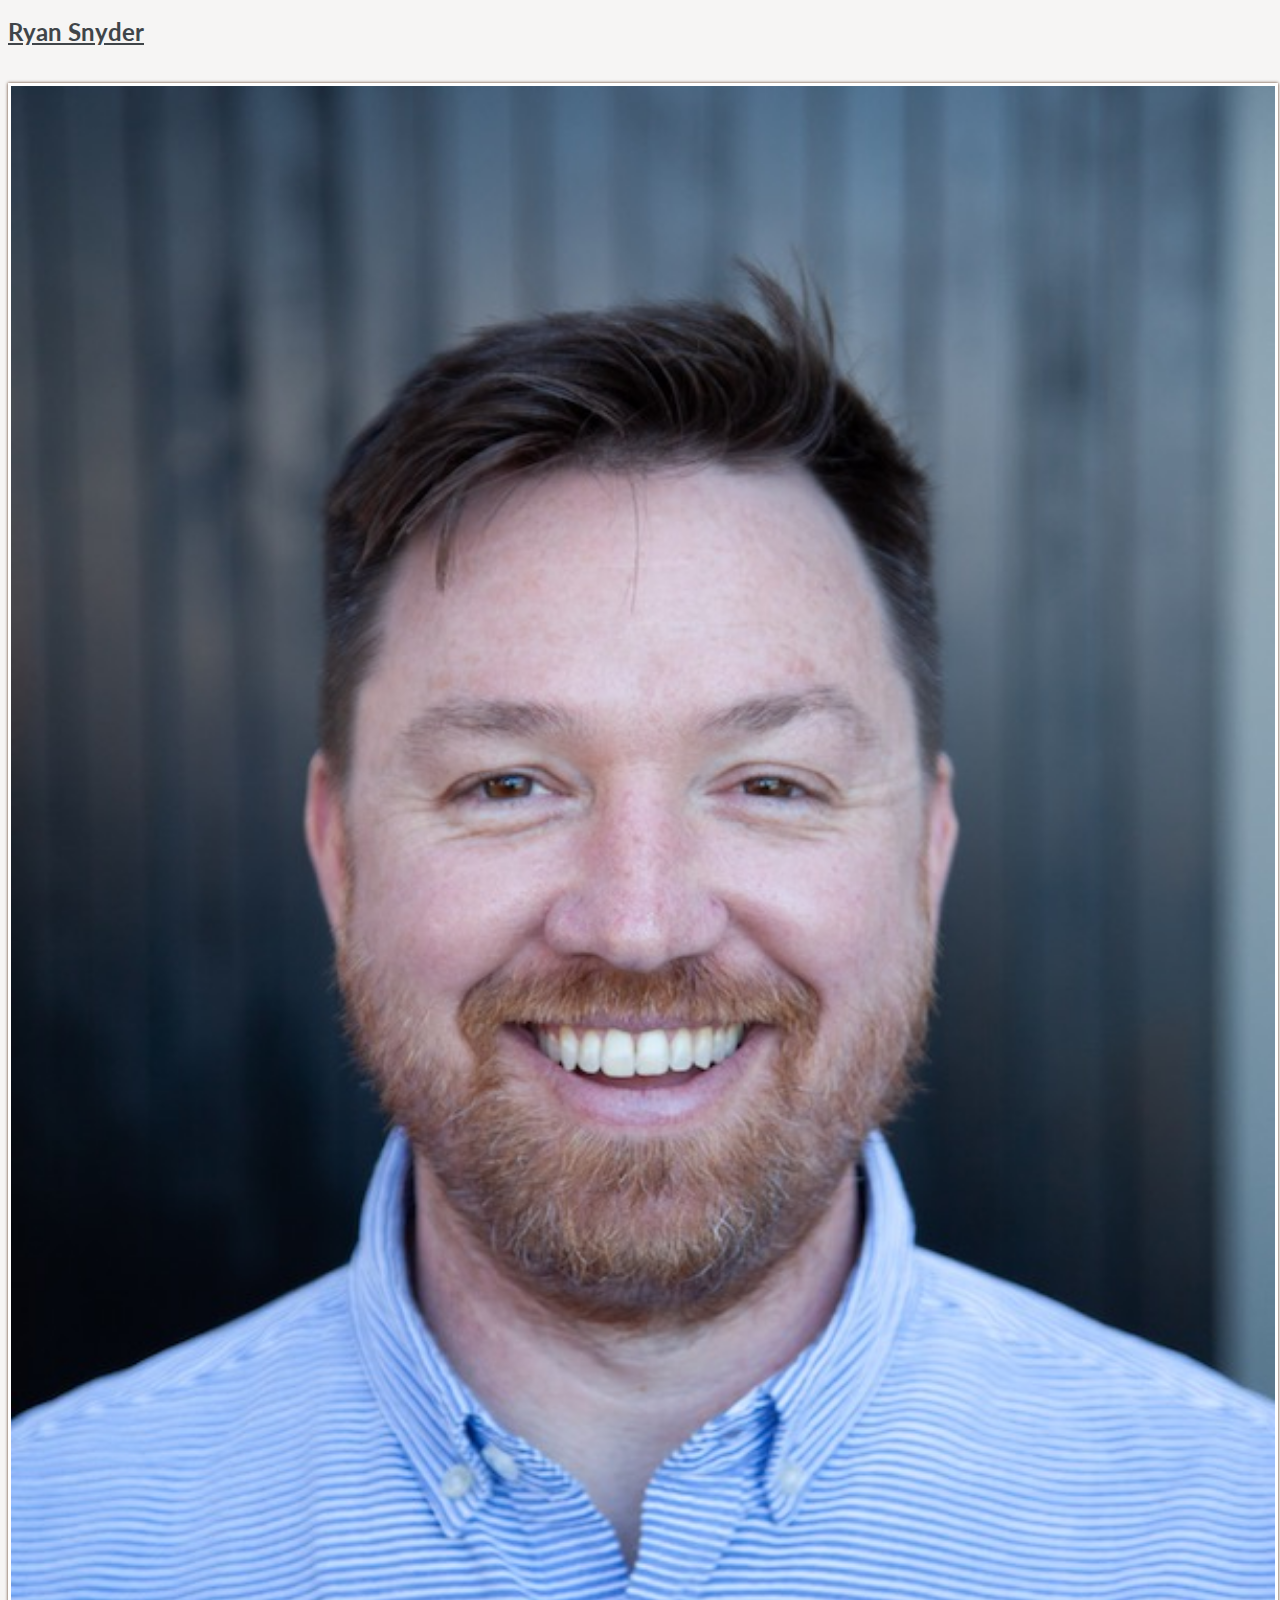
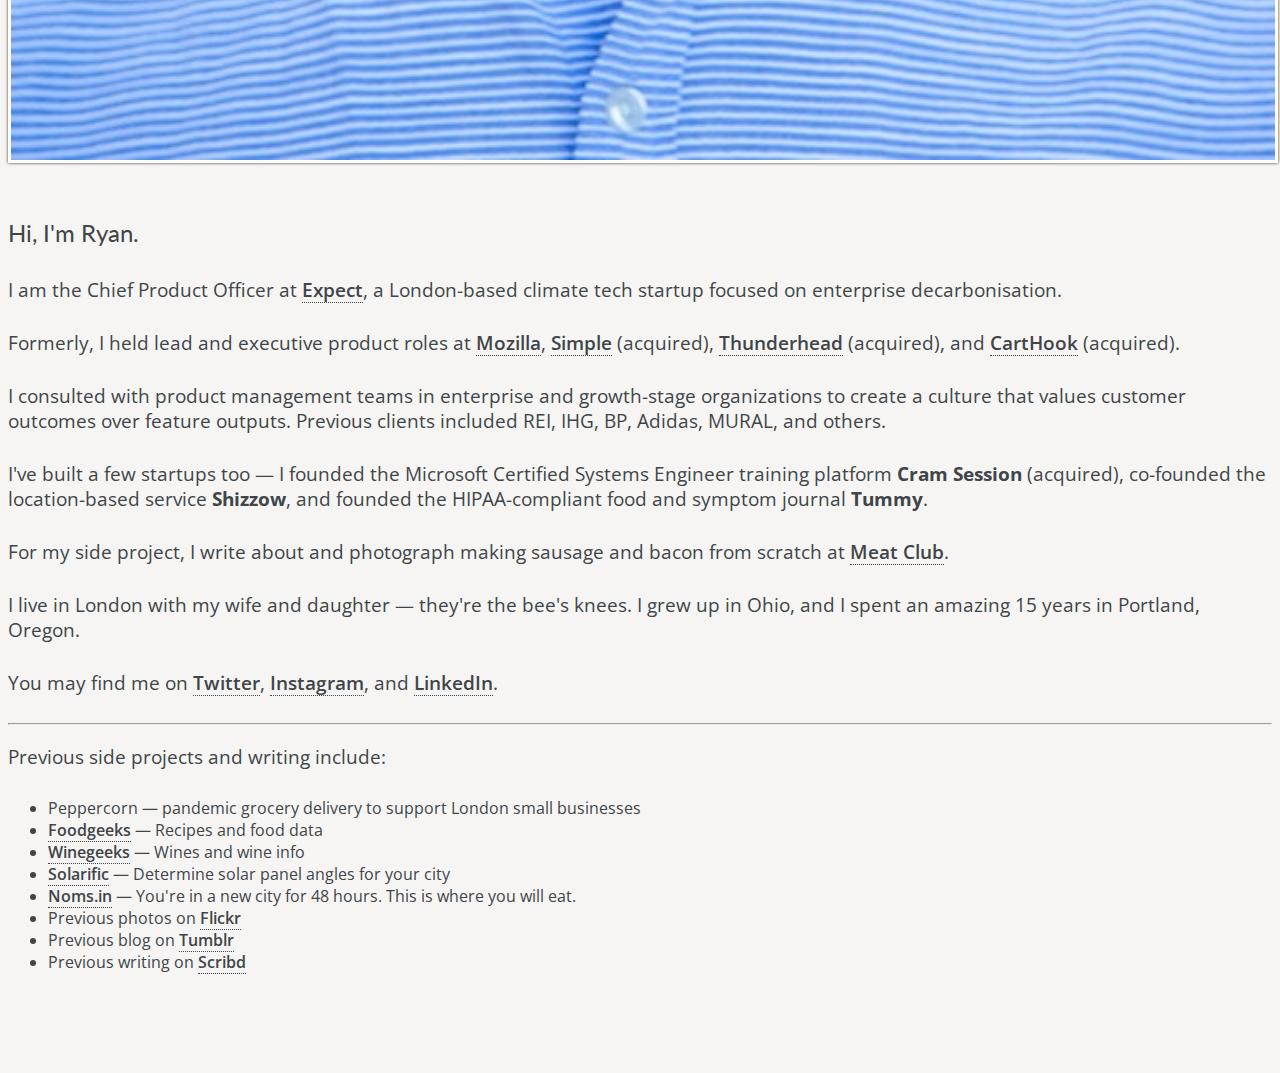
==== index.html @ 2b7ab5d8 "Update index.html" ====
<!DOCTYPE html>
<html lang="en" itemscope itemtype="http://schema.org/Person">
  <head>
    <meta charset="utf-8">
    <meta http-equiv="Content-Type" content="text/html; charset=utf-8"/>
    <meta name="viewport" content="width=device-width, initial-scale=1.0">
    <meta name="author" content="Ryan Snyder">
    <link rel="me" type="text/html" href="http://www.google.com/profiles/ryansnyder.me"/> 
    <link rel="canonical" href="http://ryansnyder.me" />

    <!-- Schema.org markup (Google) -->
    <meta itemprop="name" content="About Ryan Snyder" />
    <meta itemprop="description" content="Ryan Snyder is a tech executive who lives in London, is a food enthuiast, and is focused on building climate technologies at Expect." /> 
  
    <link href="https://stackpath.bootstrapcdn.com/bootstrap/4.1.0/css/bootstrap.min.css" rel="stylesheet" integrity="sha384-9gVQ4dYFwwWSjIDZnLEWnxCjeSWFphJiwGPXr1jddIhOegiu1FwO5qRGvFXOdJZ4" crossorigin="anonymous" />
    <link href="./css/blog.css" rel="stylesheet" />    
    
    <title>Ryan Snyder</title>
    <meta name="description" content="Ryan Snyder is a tech executive, product management consultant, and food enthusiast who lives in London, UK.">
  </head>
  <body>
    <div class="container">
      <div class="row header">
        <div class="col-7 left"><a href="../"><h2 itemprop="name">Ryan Snyder</h2></a></div>
        <div class="col-5 right links" style="text-align: right;">
        </div>        
      </div>
      <div class="row">
        <div class="col-sm-5 first-image">
          <img src="./images/ryan-headshot.jpg" class="with-border" />
        </div>
        <div class="col-sm-7">
          <h2>Hi, I'm Ryan.</h2>
          <p>I am the Chief Product Officer at <a target="new" href="https://www.xct.ai">Expect</a>, a London-based climate tech startup focused on enterprise decarbonisation.</p>
          <p>Formerly, I held lead and executive product roles at <a target="new" href="https://www.mozilla.org">Mozilla</a>, <a target="new" href="https://www.simple.com">Simple</a> (acquired), <a target="new" href="https://www.thunderhead.com">Thunderhead</a> (acquired), and <a target="new" href="https://www.carthook.com">CartHook</a> (acquired).</p>
          <p>I consulted with product management teams in enterprise and growth-stage organizations to create a culture that values customer outcomes over feature outputs. Previous clients included REI, IHG, BP, Adidas, MURAL, and others.</p>
          <p>I've built a few startups too &mdash; I founded the Microsoft Certified Systems Engineer training platform <strong>Cram Session</strong> (acquired), co-founded the location-based service <strong>Shizzow</strong>, and founded the HIPAA-compliant food and symptom journal <strong>Tummy</strong>.</p>
          <p>For my side project, I write about and photograph making sausage and bacon from scratch at <a target="new" href="http://meatclub.in">Meat Club</a>.</p>
          <p>I live in London with my wife and daughter &mdash; they're the bee's knees. I grew up in Ohio, and I spent an amazing 15 years in Portland, Oregon.</p>          
          <p>You may find me on <a target="new" href="http://www.twitter.com/ryansnyder" rel="me" title="Ryan Snyder on Twitter">Twitter</a>, <a target="new" href="http://instagram.com/ryansnyder" rel="me" title="Ryan Snyder on Instagram">Instagram</a>, and <a target="new" href="http://www.linkedin.com/in/ryansnyder" rel="me" title="Ryan Snyder on LinkedIn">LinkedIn</a>.</p>
          <hr>
          <p>Previous side projects and writing include:<br />
          <ul>
            <li>Peppercorn &mdash; pandemic grocery delivery to support London small businesses</li>            
            <li><a target="new" href="https://www.foodgeeks.com">Foodgeeks</a> &mdash; Recipes and food data</li>
            <li><a target="new" href="http://winegeeks.com">Winegeeks</a> &mdash; Wines and wine info</li>
            <li><a target="new" href="http://solarific.co"  title="Solar panel angles for your city and state.">Solarific</a> &mdash; Determine solar panel angles for your city</li>            
            <li><a target="new" href="http://noms.in">Noms.in</a> &mdash; You're in a new city for 48 hours. This is where you will eat.</li>   
            <li>Previous photos on <a target="new" href="http://www.flickr.com/photos/ryansnyder" rel="me" title="Ryan Snyder on Flickr">Flickr</a></li>                         
            <li>Previous blog on <a target="new" href="http://ryansnyder.tumblr.com" rel="me" title="Ryan Snyder's previous blog on Tumblr">Tumblr</a></li>
            <li>Previous writing on <a target="new" href="http://www.scribd.com/ryanpsnyder" rel="me" title="Ryan Snyder's previous writing on Scribd">Scribd</a></li>                                  
        </div>
      </div>      
    </div>



    </div>      

    <script src="https://stackpath.bootstrapcdn.com/bootstrap/4.1.0/js/bootstrap.min.js" integrity="sha384-uefMccjFJAIv6A+rW+L4AHf99KvxDjWSu1z9VI8SKNVmz4sk7buKt/6v9KI65qnm" crossorigin="anonymous"></script>
    <script src="./js/js.js"></script>

  </body>
</html>
---- css/blog.css ----
@import url('https://fonts.googleapis.com/css?family=Lato|Open+Sans');
body {
  background-color: #f6f5f4;
  text-rendering: optimizeLegibility;
}
body, h3, h4, h5, h6, h7,
p, label, 
button, .ui-menu-item {
  font-family: 'Open Sans', "HelveticaNeueLight", "HelveticaNeue-Light", "Helvetica Neue Light", "HelveticaNeue", "Helvetica Neue", "Helvetica", sans-serif;
  font-weight: 400;
  color: #404549;
}
h1, h2 {
  font-family: 'Lato', 'Open Sans', sans-serif;
}
h1, div.header h2 {	
  font-weight: 700;
  margin: .5em 0;
  padding: 5px 0;
}
@media(max-width:766px){
  h1 {
    font-size: 2em;
  }
}
h2 {
  font-weight: 400;
  margin-bottom: 30px;
}
h3 {
  font-size: 1.5em;
  line-height: 1.5em;
  margin-top: 20px;
}
.center {
  text-align: center !important;
}
.left {
  text-align: left !important;
}
.right {
  text-align: right !important;
}
.italic {
  font-style: italic;
}
.bold {
  font-style: bold;
}
p {
  font-size: 14pt;
  margin-bottom: 1.5em;
}
p.tagline {
  font-style: italic;
  margin: 50px 0;
}
p.post-date, p.img-text {
  font-size: .8em;
  font-style: italic;
}
p.post-date {
  margin: 20px 0;  
}
p.img-text { 
  margin-top: 5px;	
}
a,
a:active,
a:hover,
a:visited {
  color: #404549;	
  font-weight: 600;
}
.dotted,
.dotted:active,
.dotted:visited,
a.dotted,
a.dotted:active,
a.dotted:visited,
h1 a,
h1 a:active,
h1 a:visited,
li a,
li a:active,
li a:visited,
p a,
p a:active,
p a:visited {
  border-bottom: 1px dotted #404549; 
  color: #404549;	
  cursor: pointer;
  margin-bottom: 0px !important;
  padding-bottom: -3px !important;
  text-decoration: none;
}
a:hover,
h1 a:hover,
li a:hover,
p a:hover {
  background-color: #FBCE3F;
  border-bottom: none !important;  
}
div.container {
  margin-bottom: 100px;
}
div.header {
  margin-bottom: 30px;
}
div.header > div.links {
  margin-top: 2em;
} 
div.header > div.links > span {
  margin-left: 1em;
} 
@media(max-width:766px){
  div.header > div.links > span {
	font-size: .75em;
  }
  .first-image img {
	margin-bottom: 30px;
    width: 100%;	 
  }
}
@media(min-width:766px){
  .first-image img {
	margin-bottom: 30px;
    width: 550px;	 
  }
}
div.blog-header {
  margin: 30px 0;
  text-align: center;
}
div.blog-header p {
  font-style: italic;
  margin-top: 10px;
}
div.avatar {
  border-radius: 50%;
  margin-top: 20px;
  overflow: hidden;
  position: relative;
  text-align: center;
}
div.avatar, div.avatar img {
  width: 75px;
  height: 75px;
}
div.img {
  margin: 30px 0;
}
img {
  margin-bottom: 10px;
}
img.with-border {
  box-shadow: 0 0 3px #54301a;
  border: 3px solid white;
  overflow: hidden;
  width: 100%;
}
img.logo {
  margin: 15px;
  width: 35%;
}
.number-circle {
  border-radius: 50%;
  width: 36px;
  height: 36px;
  padding: 4px;
  background-color: #666;
  border: none;
  color: #fff;
  text-align: center;
  font-size: 19px;
  font-weight: bold;
}
div.hide-mobile {
  display: none;
  margin-top: 40px;
}
@media(min-width:766px){
  div.hide-mobile {
    display: block;	
  }
}
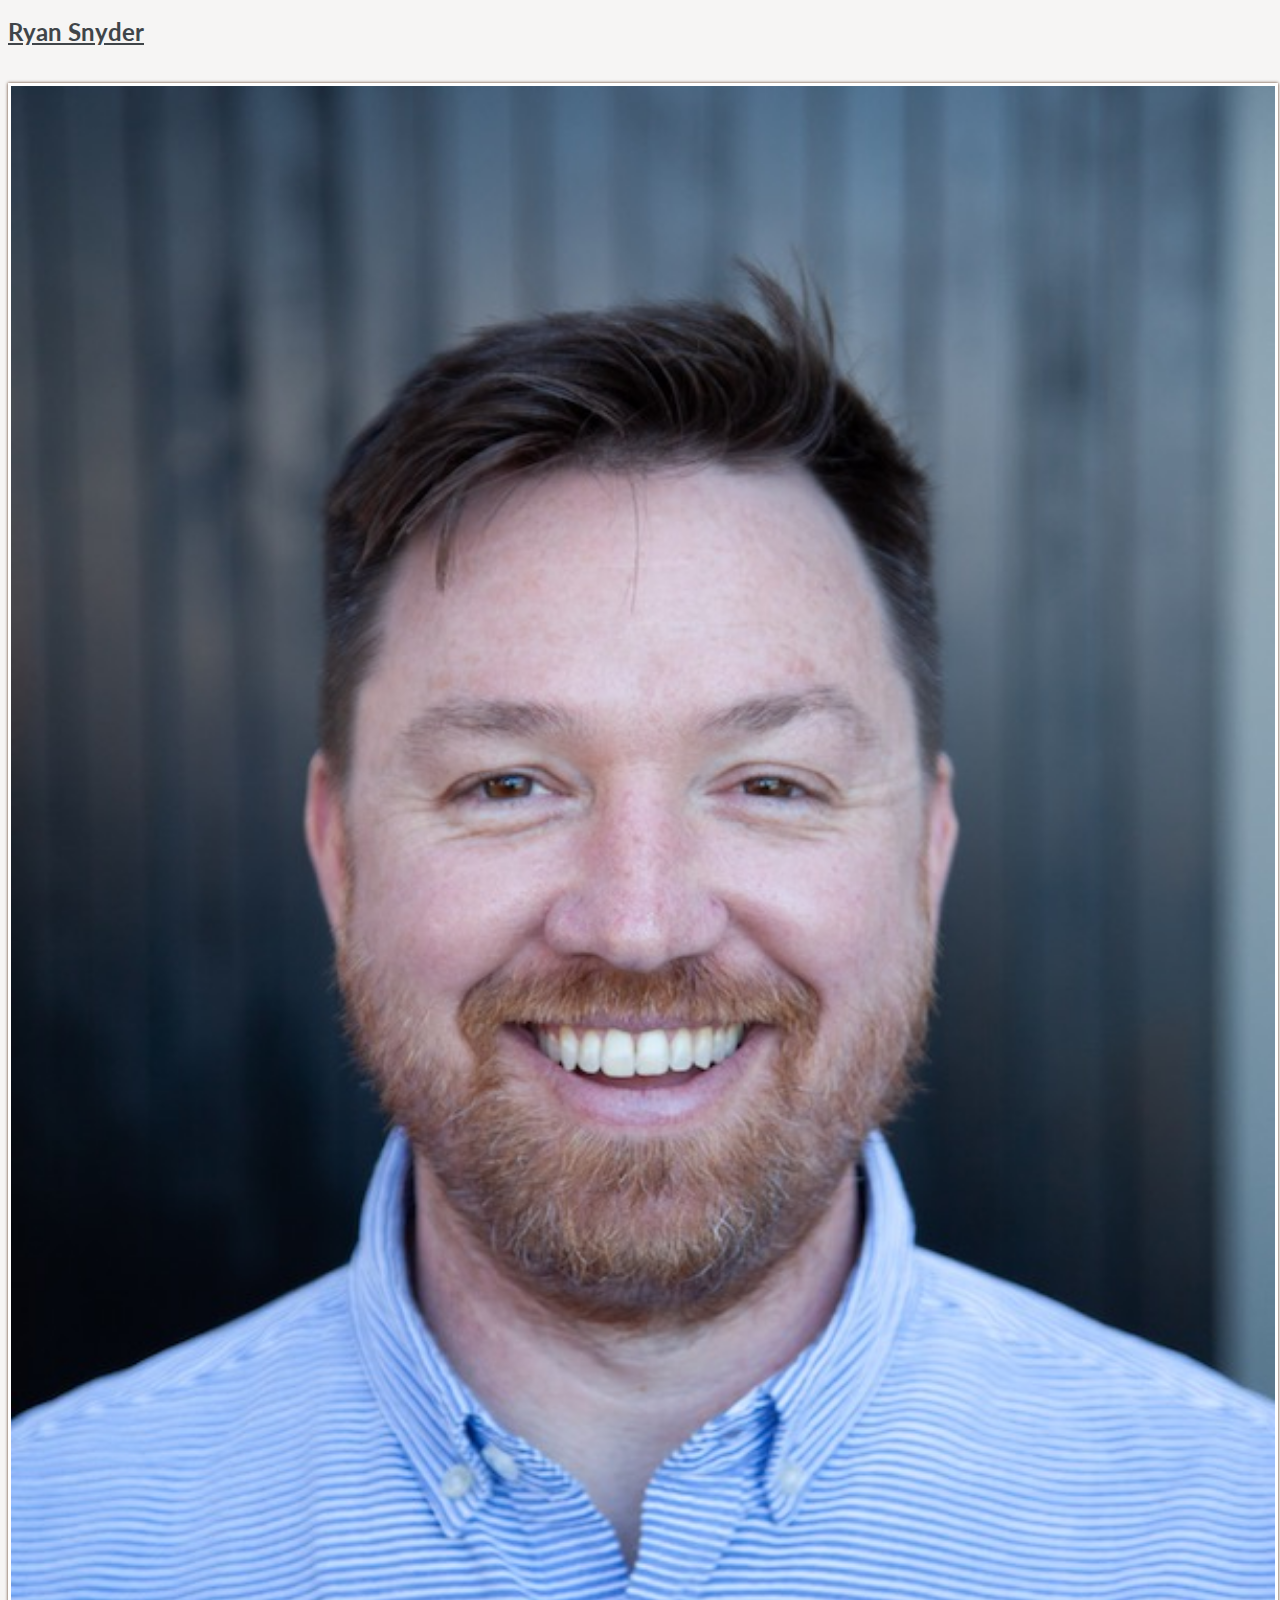
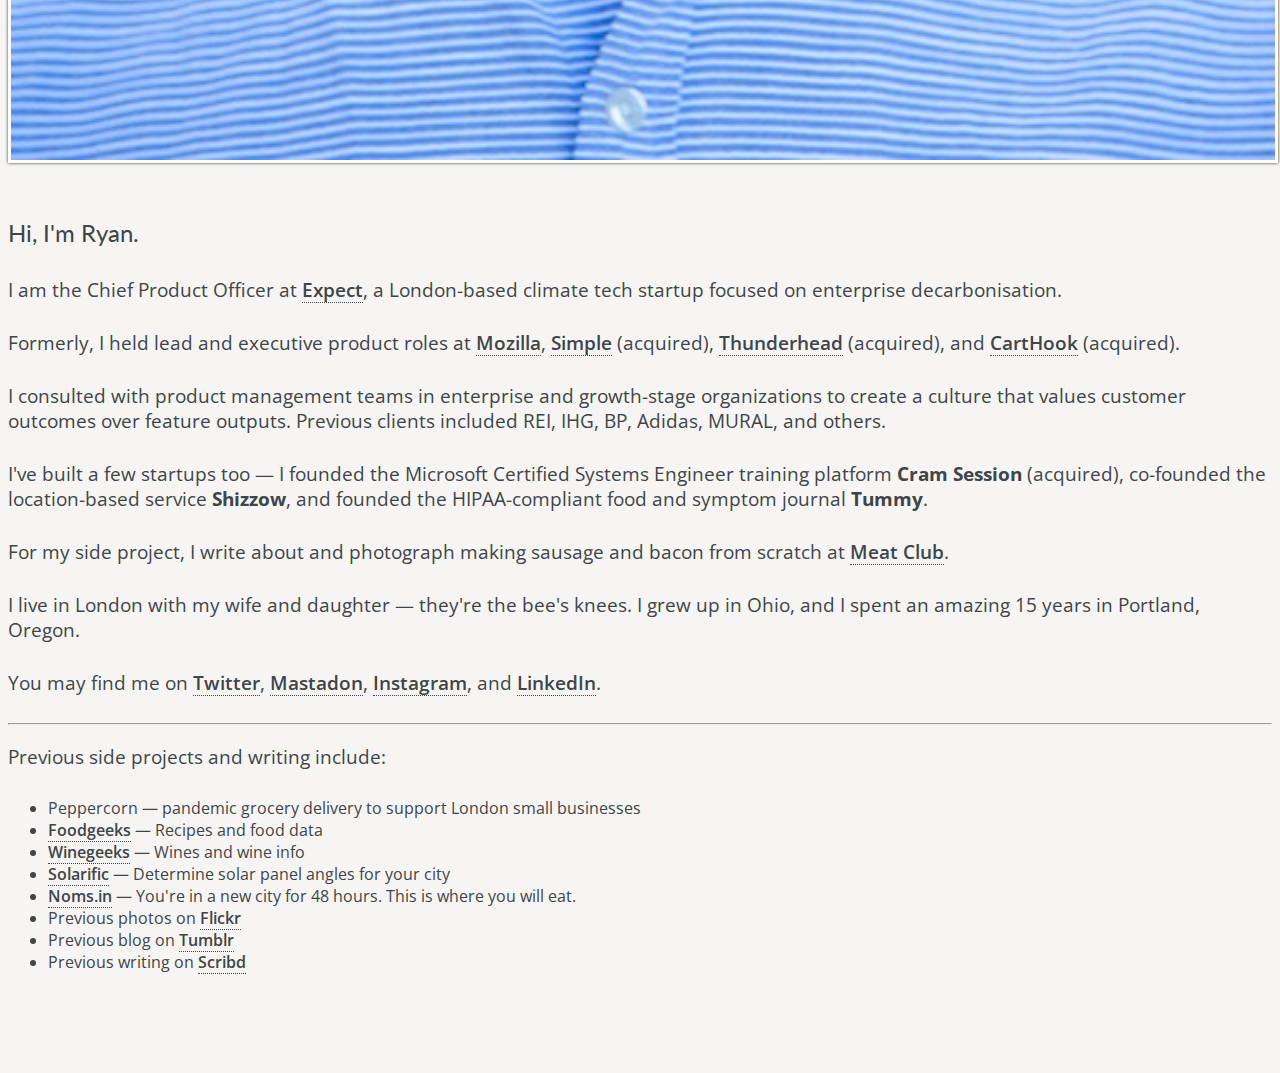
==== commit 43ceaa5a: "Update index.html" ====
--- a/index.html
+++ b/index.html
@@ -5,8 +5,8 @@
     <meta http-equiv="Content-Type" content="text/html; charset=utf-8"/>
     <meta name="viewport" content="width=device-width, initial-scale=1.0">
     <meta name="author" content="Ryan Snyder">
-    <link rel="me" type="text/html" href="http://www.google.com/profiles/ryansnyder.me"/> 
     <link rel="canonical" href="http://ryansnyder.me" />
+    <link rel="me" href="https://mastodon.social/@ryansnyder" />
 
     <!-- Schema.org markup (Google) -->
     <meta itemprop="name" content="About Ryan Snyder" />
@@ -37,7 +37,7 @@
           <p>I've built a few startups too &mdash; I founded the Microsoft Certified Systems Engineer training platform <strong>Cram Session</strong> (acquired), co-founded the location-based service <strong>Shizzow</strong>, and founded the HIPAA-compliant food and symptom journal <strong>Tummy</strong>.</p>
           <p>For my side project, I write about and photograph making sausage and bacon from scratch at <a target="new" href="http://meatclub.in">Meat Club</a>.</p>
           <p>I live in London with my wife and daughter &mdash; they're the bee's knees. I grew up in Ohio, and I spent an amazing 15 years in Portland, Oregon.</p>          
-          <p>You may find me on <a target="new" href="http://www.twitter.com/ryansnyder" rel="me" title="Ryan Snyder on Twitter">Twitter</a>, <a target="new" href="http://instagram.com/ryansnyder" rel="me" title="Ryan Snyder on Instagram">Instagram</a>, and <a target="new" href="http://www.linkedin.com/in/ryansnyder" rel="me" title="Ryan Snyder on LinkedIn">LinkedIn</a>.</p>
+          <p>You may find me on <a target="new" href="http://www.twitter.com/ryansnyder" rel="me" title="Ryan Snyder on Twitter">Twitter</a>, <a target="new" href="https://mastodon.social/@ryansnyder" rel="me" title="Ryan Snyder on Mastadon">Mastadon</a>, <a target="new" href="http://instagram.com/ryansnyder" rel="me" title="Ryan Snyder on Instagram">Instagram</a>, and <a target="new" href="http://www.linkedin.com/in/ryansnyder" rel="me" title="Ryan Snyder on LinkedIn">LinkedIn</a>.</p>
           <hr>
           <p>Previous side projects and writing include:<br />
           <ul>
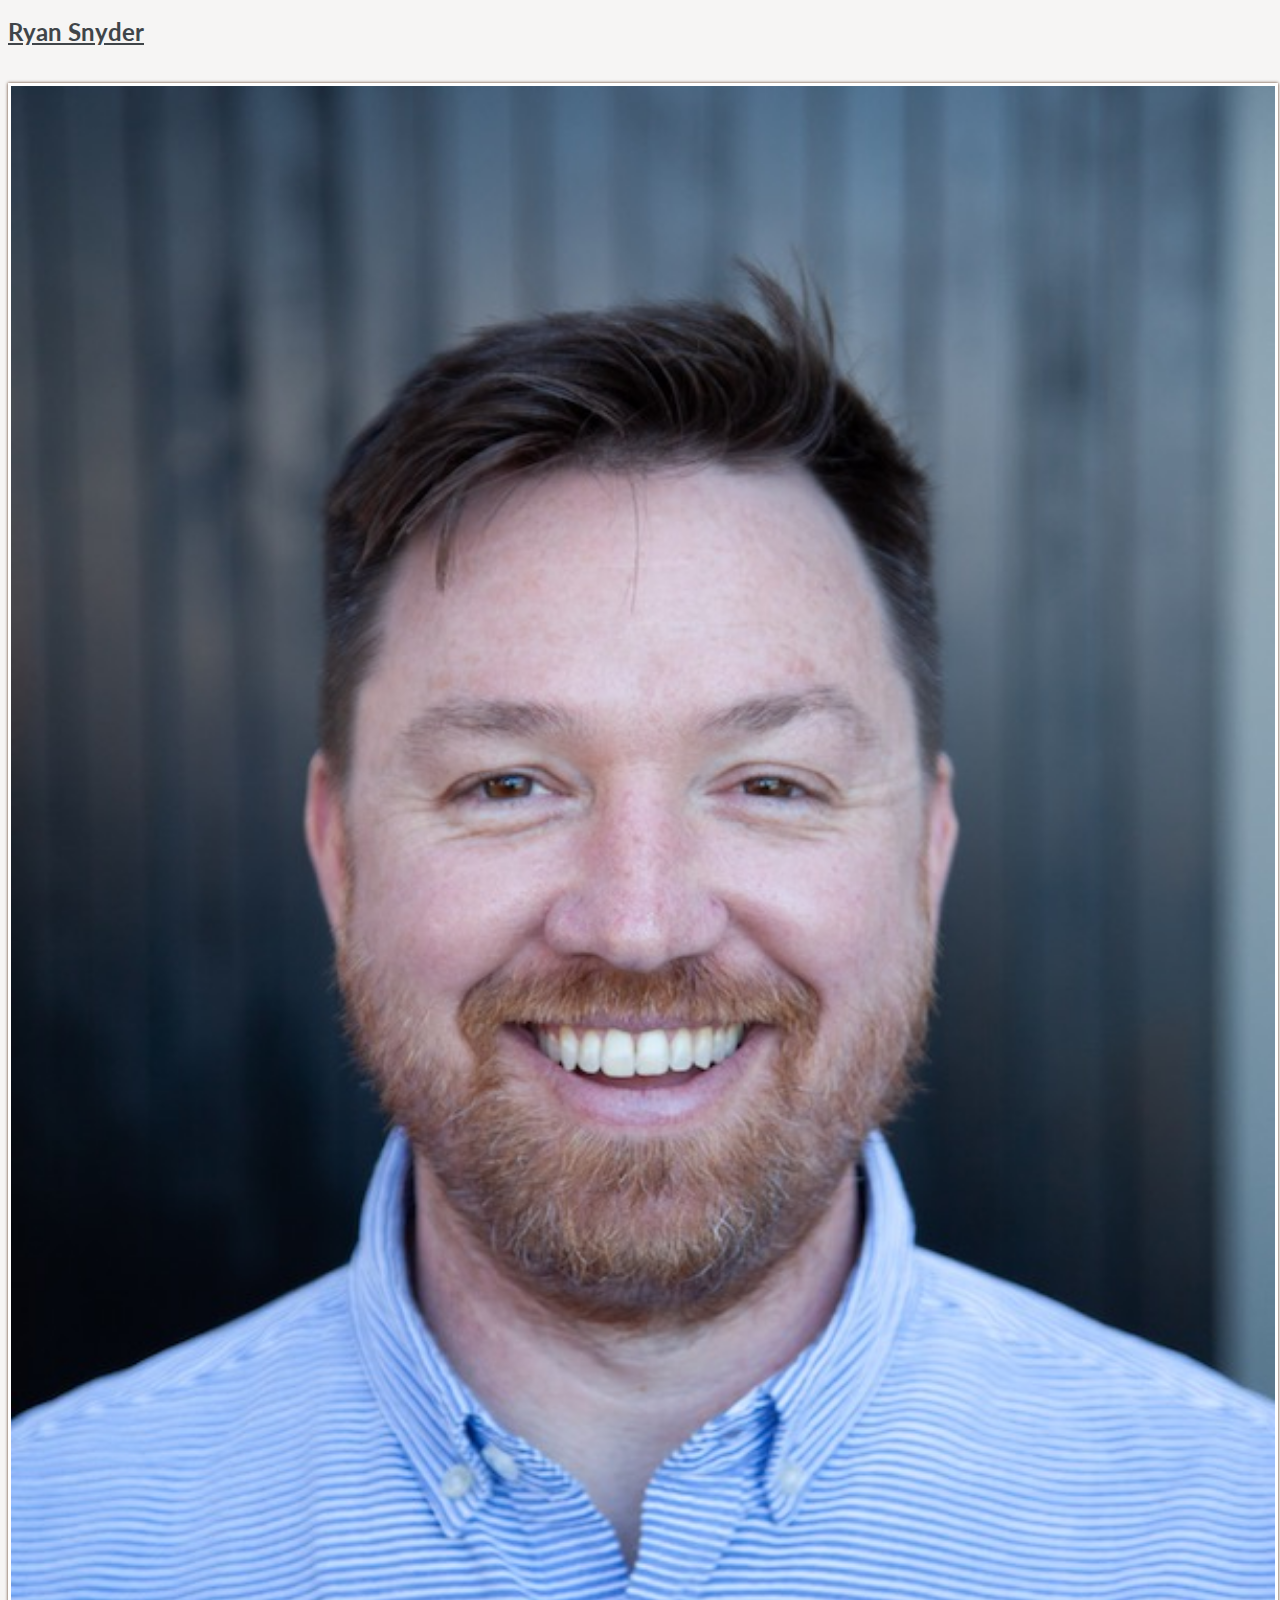
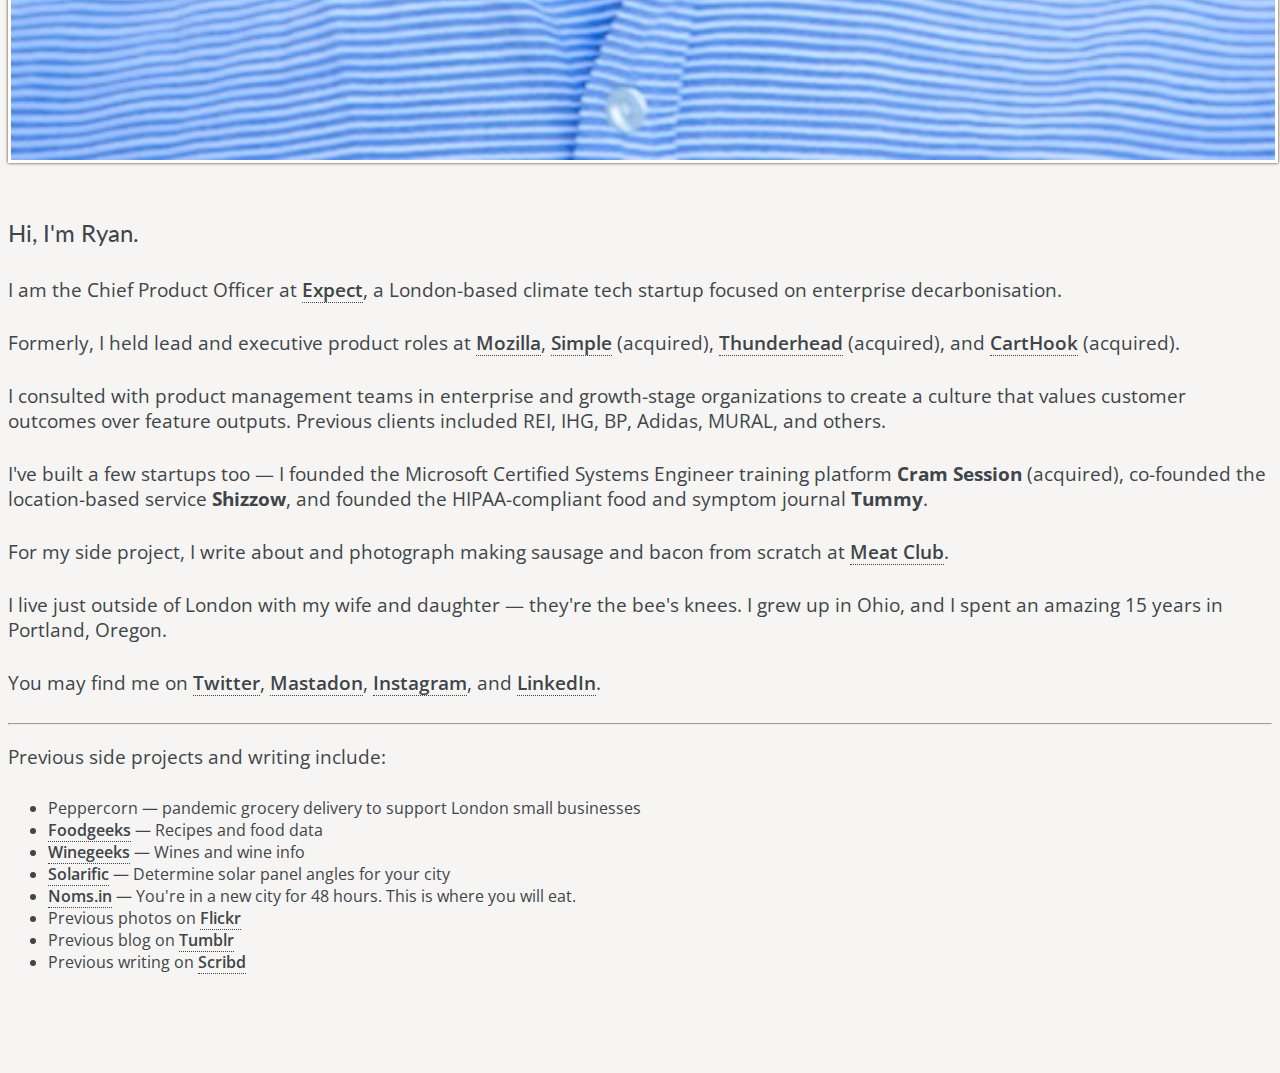
==== commit 4275937d: "Update index.html" ====
--- a/index.html
+++ b/index.html
@@ -36,7 +36,7 @@
           <p>I consulted with product management teams in enterprise and growth-stage organizations to create a culture that values customer outcomes over feature outputs. Previous clients included REI, IHG, BP, Adidas, MURAL, and others.</p>
           <p>I've built a few startups too &mdash; I founded the Microsoft Certified Systems Engineer training platform <strong>Cram Session</strong> (acquired), co-founded the location-based service <strong>Shizzow</strong>, and founded the HIPAA-compliant food and symptom journal <strong>Tummy</strong>.</p>
           <p>For my side project, I write about and photograph making sausage and bacon from scratch at <a target="new" href="http://meatclub.in">Meat Club</a>.</p>
-          <p>I live in London with my wife and daughter &mdash; they're the bee's knees. I grew up in Ohio, and I spent an amazing 15 years in Portland, Oregon.</p>          
+          <p>I live just outside of London with my wife and daughter &mdash; they're the bee's knees. I grew up in Ohio, and I spent an amazing 15 years in Portland, Oregon.</p>          
           <p>You may find me on <a target="new" href="http://www.twitter.com/ryansnyder" rel="me" title="Ryan Snyder on Twitter">Twitter</a>, <a target="new" href="https://mastodon.social/@ryansnyder" rel="me" title="Ryan Snyder on Mastadon">Mastadon</a>, <a target="new" href="http://instagram.com/ryansnyder" rel="me" title="Ryan Snyder on Instagram">Instagram</a>, and <a target="new" href="http://www.linkedin.com/in/ryansnyder" rel="me" title="Ryan Snyder on LinkedIn">LinkedIn</a>.</p>
           <hr>
           <p>Previous side projects and writing include:<br />
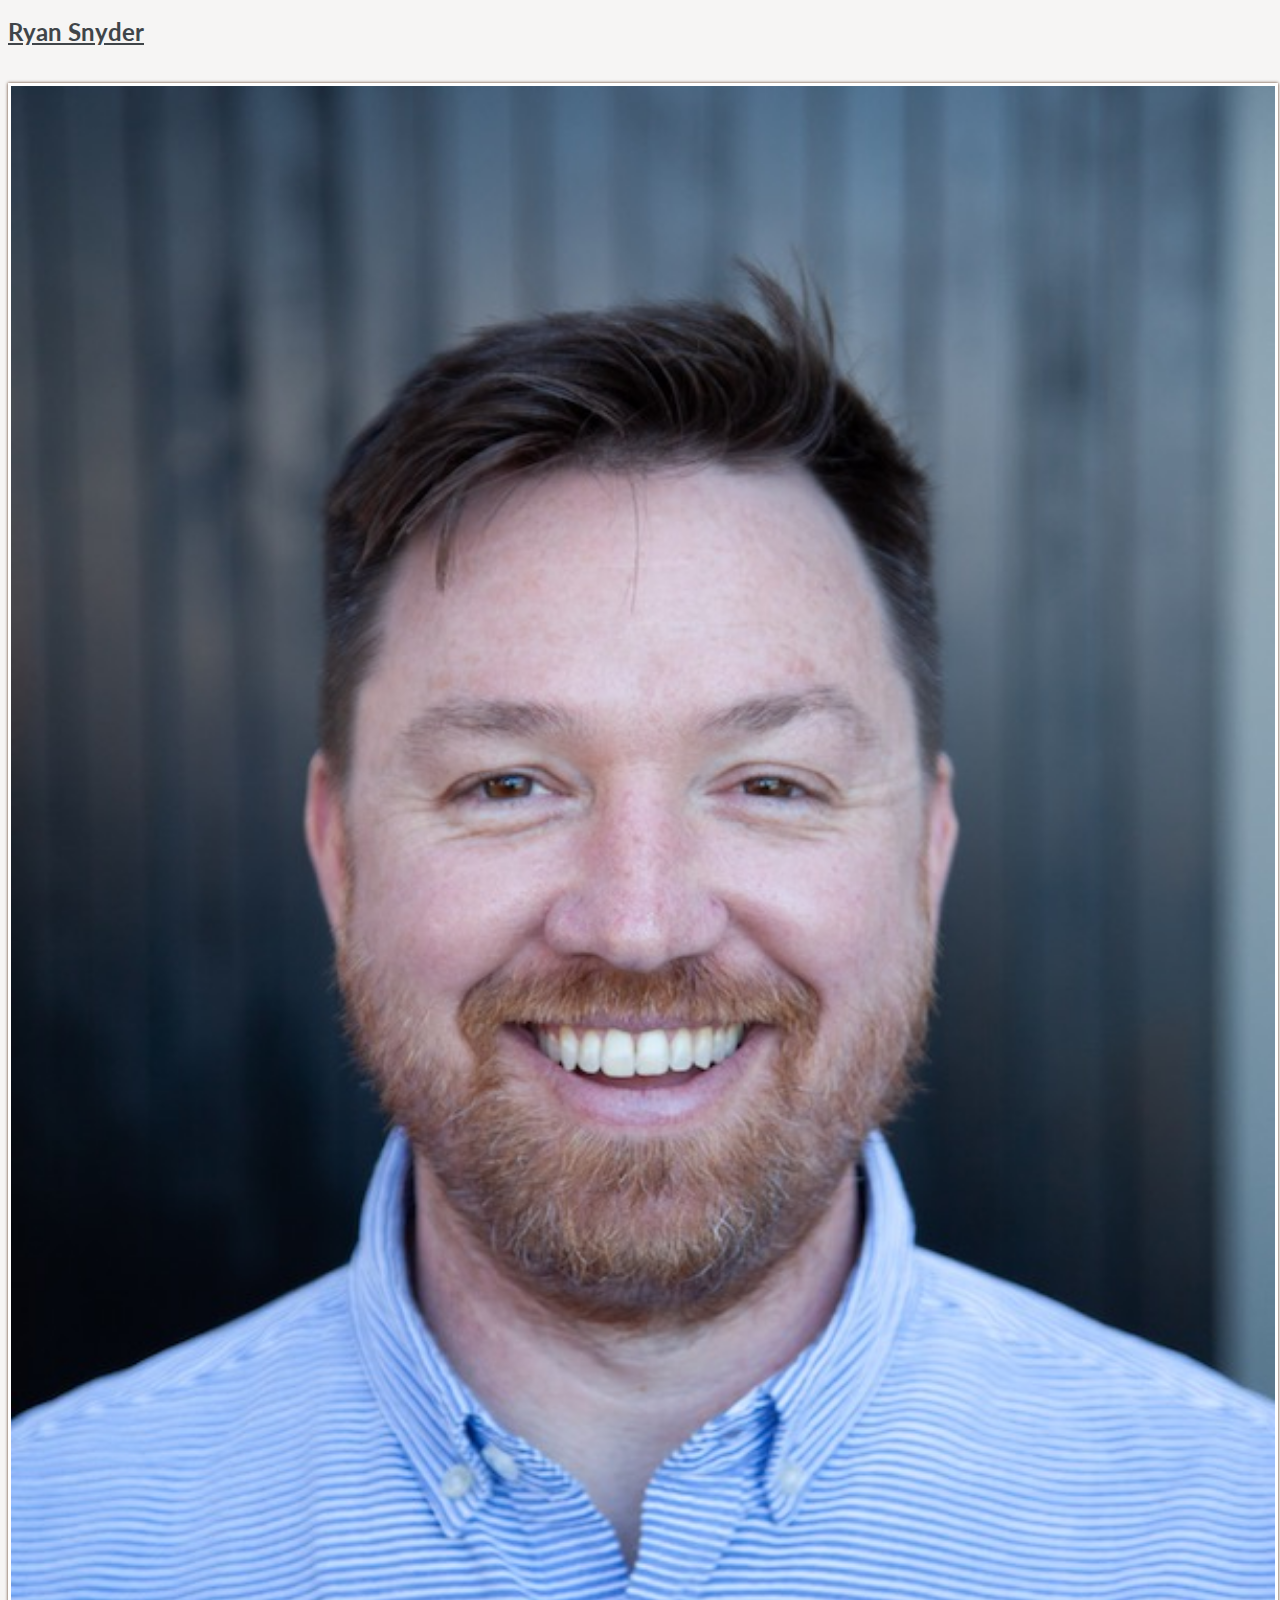
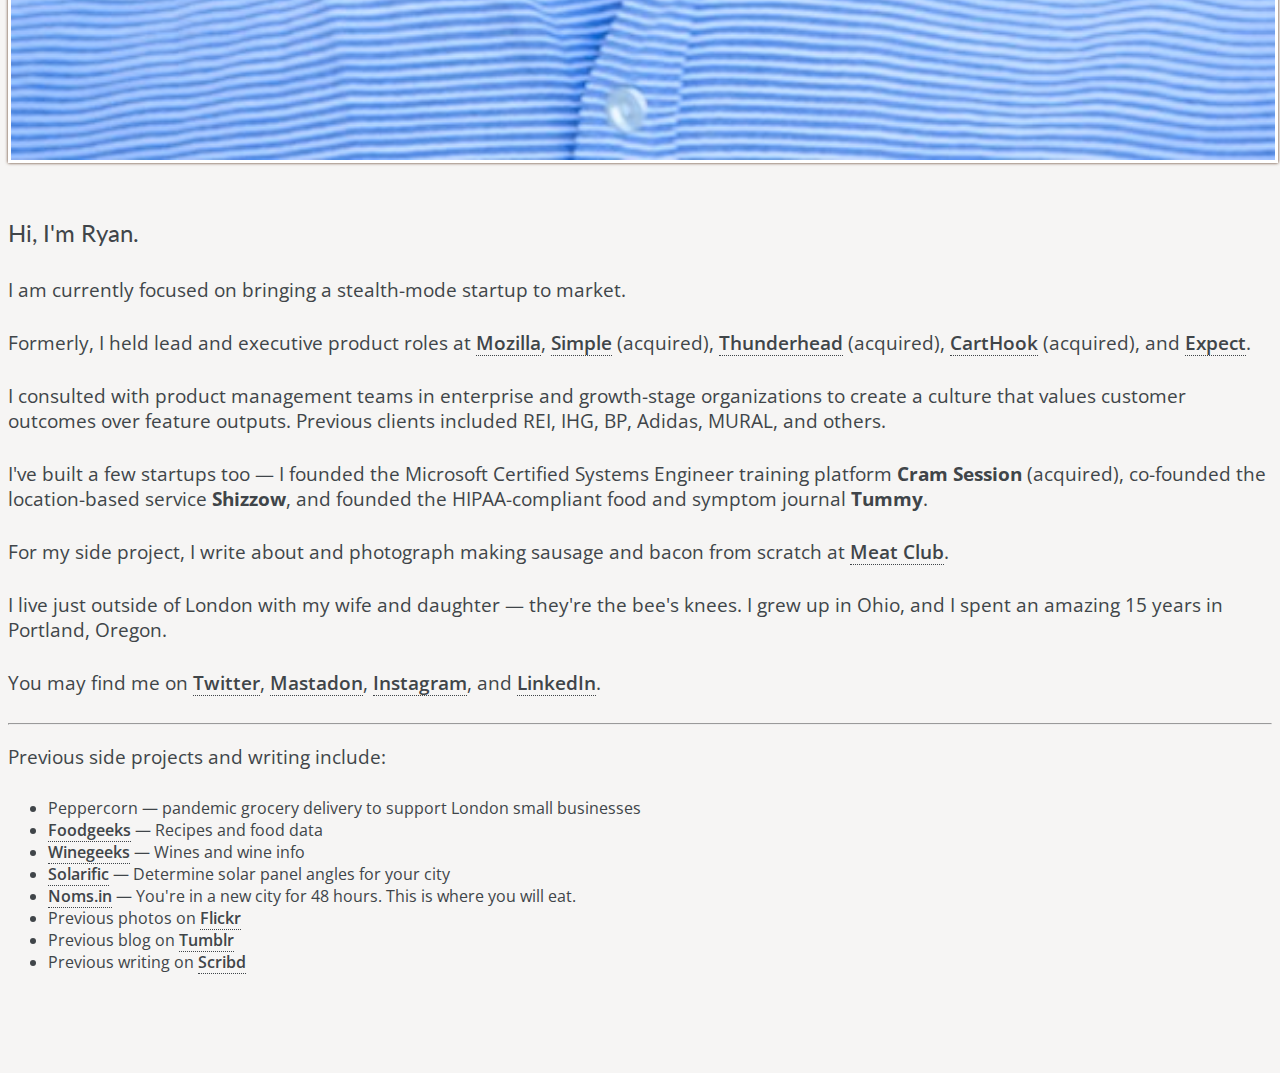
==== commit 703c67ec: "changing current role" ====
--- a/index.html
+++ b/index.html
@@ -16,7 +16,7 @@
     <link href="./css/blog.css" rel="stylesheet" />    
     
     <title>Ryan Snyder</title>
-    <meta name="description" content="Ryan Snyder is a tech executive, product management consultant, and food enthusiast who lives in London, UK.">
+    <meta name="description" content="Ryan Snyder is a product executive and food enthusiast who lives in London, UK.">
   </head>
   <body>
     <div class="container">
@@ -31,8 +31,8 @@
         </div>
         <div class="col-sm-7">
           <h2>Hi, I'm Ryan.</h2>
-          <p>I am the Chief Product Officer at <a target="new" href="https://www.xct.ai">Expect</a>, a London-based climate tech startup focused on enterprise decarbonisation.</p>
-          <p>Formerly, I held lead and executive product roles at <a target="new" href="https://www.mozilla.org">Mozilla</a>, <a target="new" href="https://www.simple.com">Simple</a> (acquired), <a target="new" href="https://www.thunderhead.com">Thunderhead</a> (acquired), and <a target="new" href="https://www.carthook.com">CartHook</a> (acquired).</p>
+          <p>I am currently focused on bringing a stealth-mode startup to market.</p> 
+          <p>Formerly, I held lead and executive product roles at <a target="new" href="https://www.mozilla.org">Mozilla</a>, <a target="new" href="https://www.simple.com">Simple</a> (acquired), <a target="new" href="https://www.thunderhead.com">Thunderhead</a> (acquired), <a target="new" href="https://www.carthook.com">CartHook</a> (acquired), and <a target="new" href="https://www.expectai.com">Expect</a>.</p>
           <p>I consulted with product management teams in enterprise and growth-stage organizations to create a culture that values customer outcomes over feature outputs. Previous clients included REI, IHG, BP, Adidas, MURAL, and others.</p>
           <p>I've built a few startups too &mdash; I founded the Microsoft Certified Systems Engineer training platform <strong>Cram Session</strong> (acquired), co-founded the location-based service <strong>Shizzow</strong>, and founded the HIPAA-compliant food and symptom journal <strong>Tummy</strong>.</p>
           <p>For my side project, I write about and photograph making sausage and bacon from scratch at <a target="new" href="http://meatclub.in">Meat Club</a>.</p>
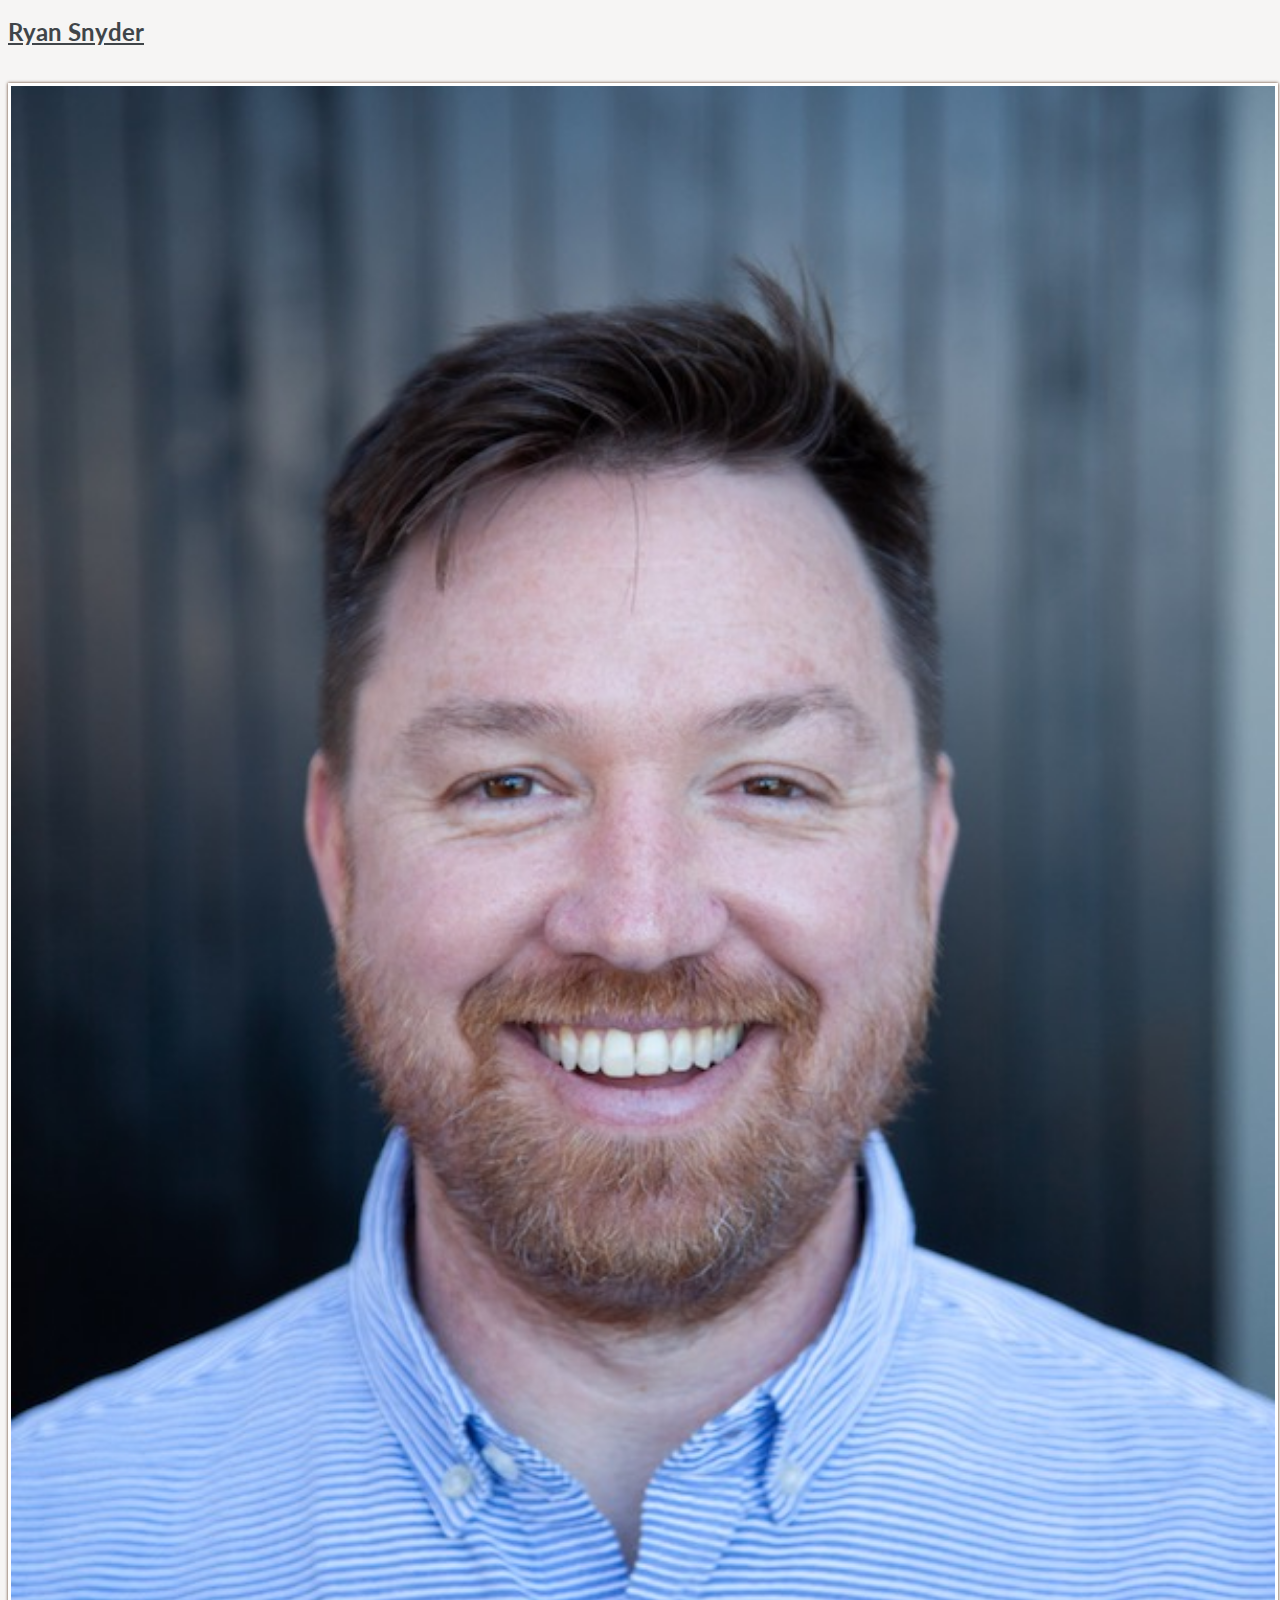
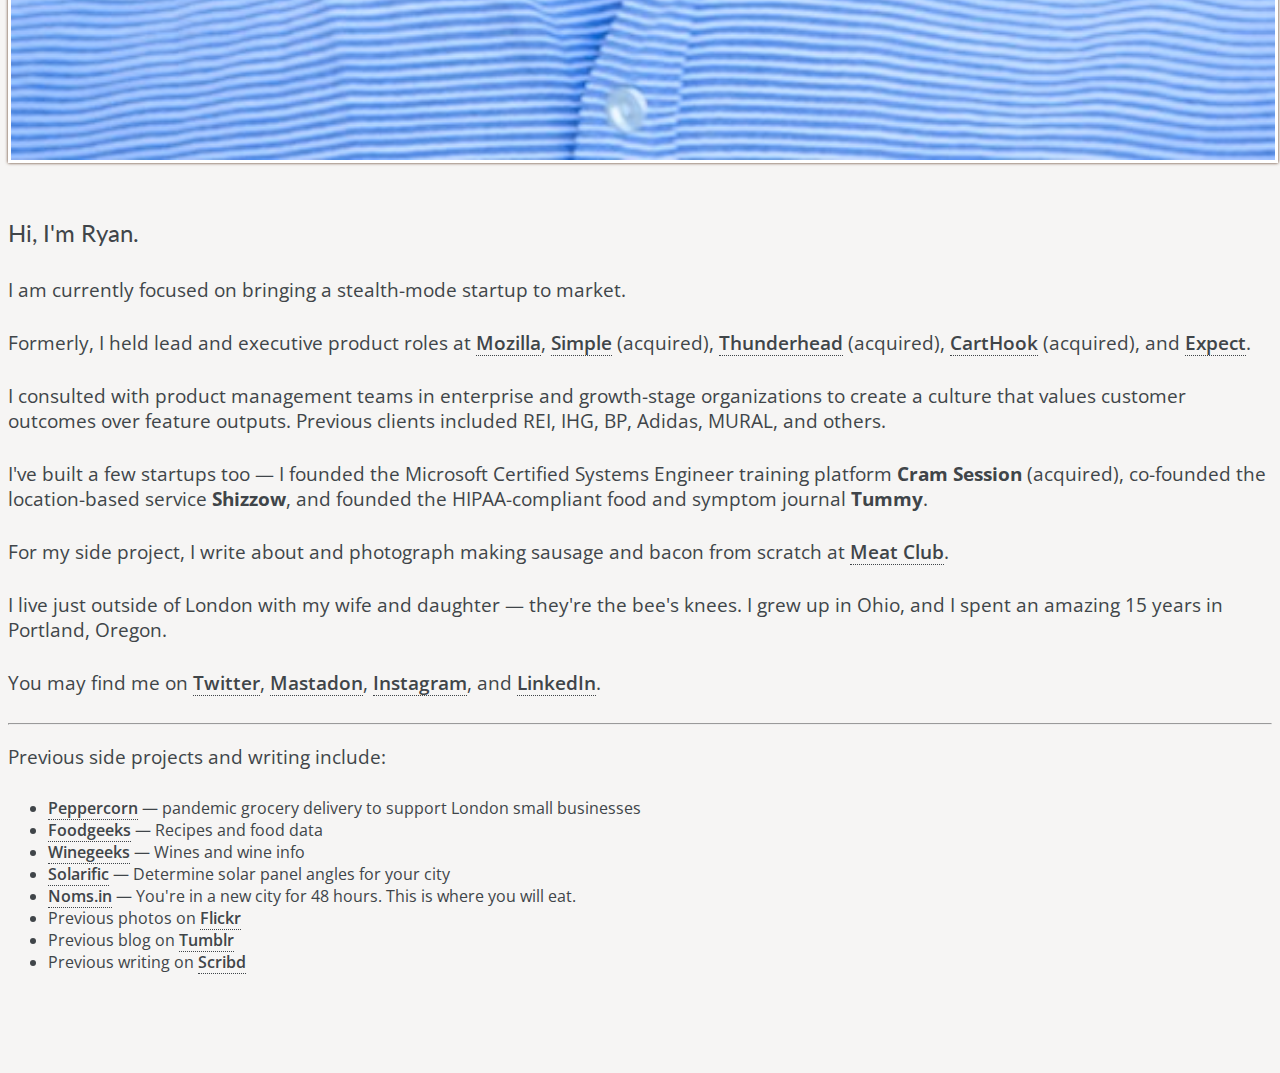
==== commit ed5760f9: "Peppercorn link" ====
--- a/index.html
+++ b/index.html
@@ -41,7 +41,7 @@
           <hr>
           <p>Previous side projects and writing include:<br />
           <ul>
-            <li>Peppercorn &mdash; pandemic grocery delivery to support London small businesses</li>            
+            <li><a target="new" href="https://peppercorn.to">Peppercorn</a> &mdash; pandemic grocery delivery to support London small businesses</li>            
             <li><a target="new" href="https://www.foodgeeks.com">Foodgeeks</a> &mdash; Recipes and food data</li>
             <li><a target="new" href="http://winegeeks.com">Winegeeks</a> &mdash; Wines and wine info</li>
             <li><a target="new" href="http://solarific.co"  title="Solar panel angles for your city and state.">Solarific</a> &mdash; Determine solar panel angles for your city</li>            
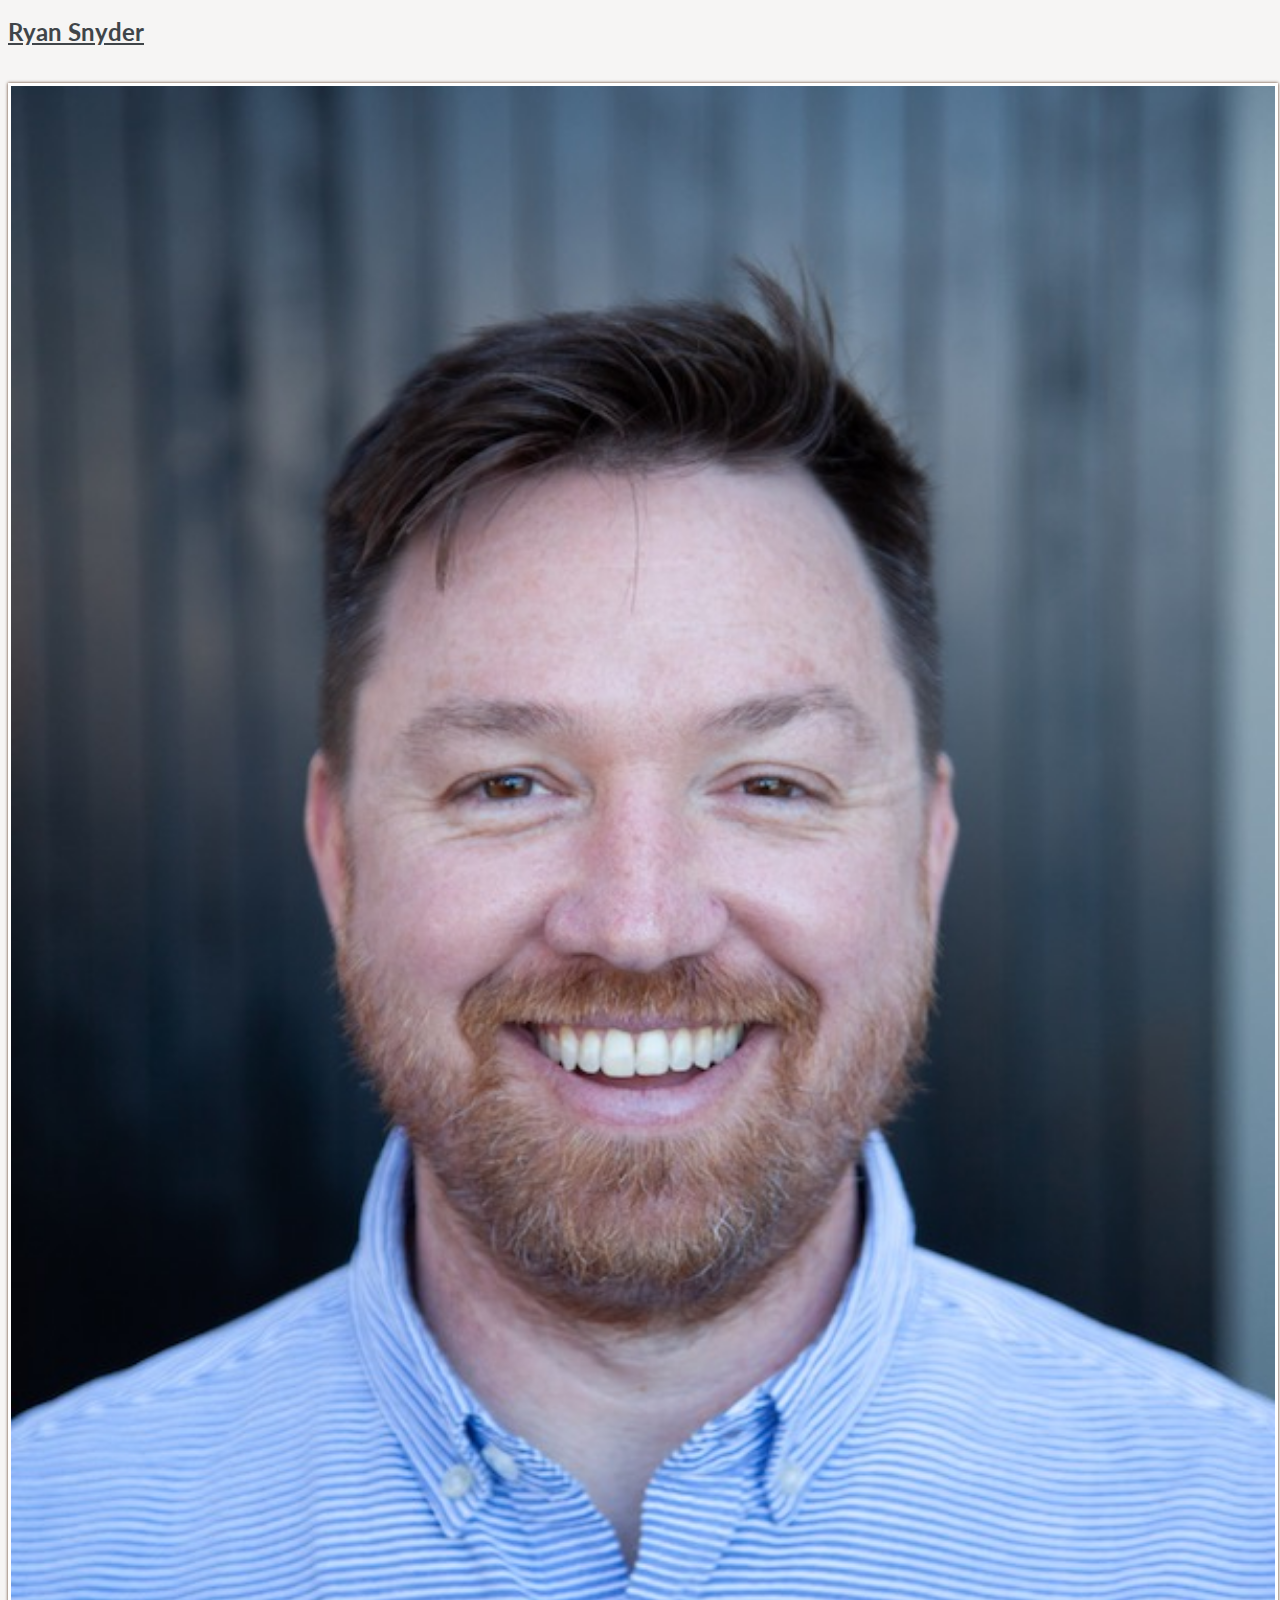
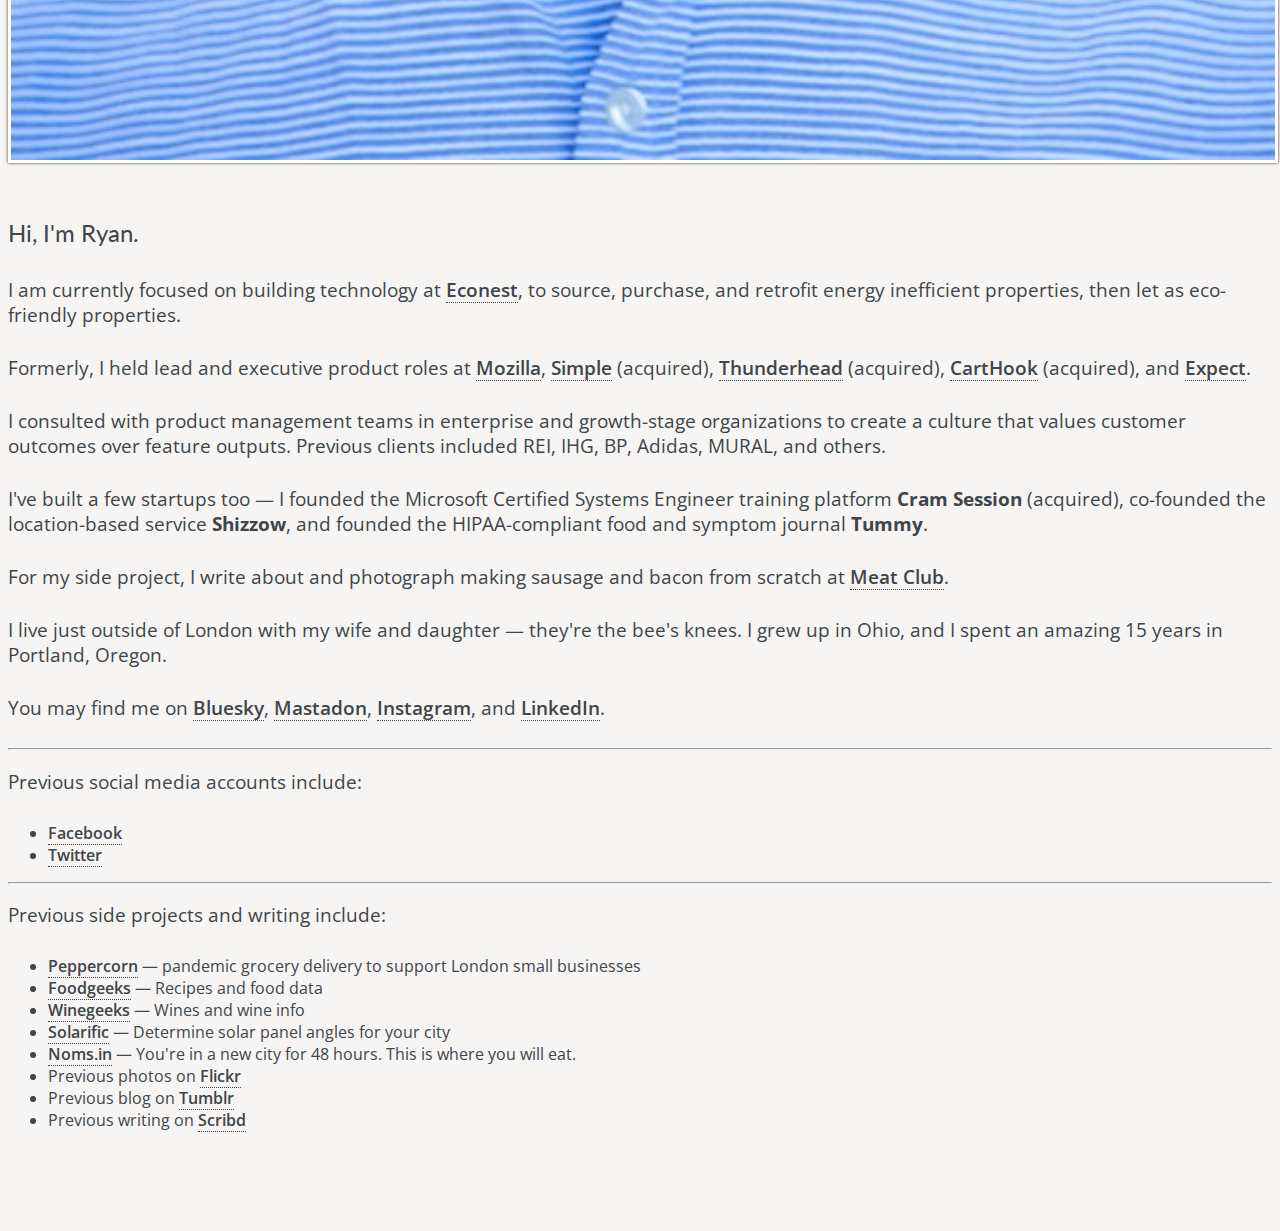
==== commit ded40f1a: "Update index.html" ====
--- a/index.html
+++ b/index.html
@@ -10,13 +10,13 @@
 
     <!-- Schema.org markup (Google) -->
     <meta itemprop="name" content="About Ryan Snyder" />
-    <meta itemprop="description" content="Ryan Snyder is a tech executive who lives in London, is a food enthuiast, and is focused on building climate technologies at Expect." /> 
+    <meta itemprop="description" content="Ryan Snyder is a tech executive who lives in London, is a food enthuiast, and is focused on building technologies that reduce carbon emissions." /> 
   
     <link href="https://stackpath.bootstrapcdn.com/bootstrap/4.1.0/css/bootstrap.min.css" rel="stylesheet" integrity="sha384-9gVQ4dYFwwWSjIDZnLEWnxCjeSWFphJiwGPXr1jddIhOegiu1FwO5qRGvFXOdJZ4" crossorigin="anonymous" />
     <link href="./css/blog.css" rel="stylesheet" />    
     
     <title>Ryan Snyder</title>
-    <meta name="description" content="Ryan Snyder is a product executive and food enthusiast who lives in London, UK.">
+    <meta name="description" content="Ryan Snyder is a tech executive and food enthusiast who lives in London, UK.">
   </head>
   <body>
     <div class="container">
@@ -31,13 +31,19 @@
         </div>
         <div class="col-sm-7">
           <h2>Hi, I'm Ryan.</h2>
-          <p>I am currently focused on bringing a stealth-mode startup to market.</p> 
+          <p>I am currently focused on building technology at <a href="https://www.econest.co.uk">Econest</a>, to source, purchase, and retrofit energy inefficient properties, then let as eco-friendly properties.</p> 
           <p>Formerly, I held lead and executive product roles at <a target="new" href="https://www.mozilla.org">Mozilla</a>, <a target="new" href="https://www.simple.com">Simple</a> (acquired), <a target="new" href="https://www.thunderhead.com">Thunderhead</a> (acquired), <a target="new" href="https://www.carthook.com">CartHook</a> (acquired), and <a target="new" href="https://www.expectai.com">Expect</a>.</p>
           <p>I consulted with product management teams in enterprise and growth-stage organizations to create a culture that values customer outcomes over feature outputs. Previous clients included REI, IHG, BP, Adidas, MURAL, and others.</p>
           <p>I've built a few startups too &mdash; I founded the Microsoft Certified Systems Engineer training platform <strong>Cram Session</strong> (acquired), co-founded the location-based service <strong>Shizzow</strong>, and founded the HIPAA-compliant food and symptom journal <strong>Tummy</strong>.</p>
           <p>For my side project, I write about and photograph making sausage and bacon from scratch at <a target="new" href="http://meatclub.in">Meat Club</a>.</p>
           <p>I live just outside of London with my wife and daughter &mdash; they're the bee's knees. I grew up in Ohio, and I spent an amazing 15 years in Portland, Oregon.</p>          
-          <p>You may find me on <a target="new" href="http://www.twitter.com/ryansnyder" rel="me" title="Ryan Snyder on Twitter">Twitter</a>, <a target="new" href="https://mastodon.social/@ryansnyder" rel="me" title="Ryan Snyder on Mastadon">Mastadon</a>, <a target="new" href="http://instagram.com/ryansnyder" rel="me" title="Ryan Snyder on Instagram">Instagram</a>, and <a target="new" href="http://www.linkedin.com/in/ryansnyder" rel="me" title="Ryan Snyder on LinkedIn">LinkedIn</a>.</p>
+          <p>You may find me on <a target="new" href="https://bsky.app/profile/ryansnyder.bsky.social" rel="me" title="Ryan Snyder on Bluesky">Bluesky</a>, <a target="new" href="https://mastodon.social/@ryansnyder" rel="me" title="Ryan Snyder on Mastadon">Mastadon</a>, <a target="new" href="http://instagram.com/ryansnyder" rel="me" title="Ryan Snyder on Instagram">Instagram</a>, and <a target="new" href="http://www.linkedin.com/in/ryansnyder" rel="me" title="Ryan Snyder on LinkedIn">LinkedIn</a>.</p>
+          <hr>
+          <p>Previous social media accounts include:<br />
+          <ul>
+            <li><a target="new" href="https://www.facebook.com/ryan.p.snyder" rel="me" title="Ryan Snyder on Facebook">Facebook</a></li>
+            <li><a target="new" href="http://www.twitter.com/ryansnyder" rel="me" title="Ryan Snyder on Twitter">Twitter</a></li>            
+          </ul>
           <hr>
           <p>Previous side projects and writing include:<br />
           <ul>
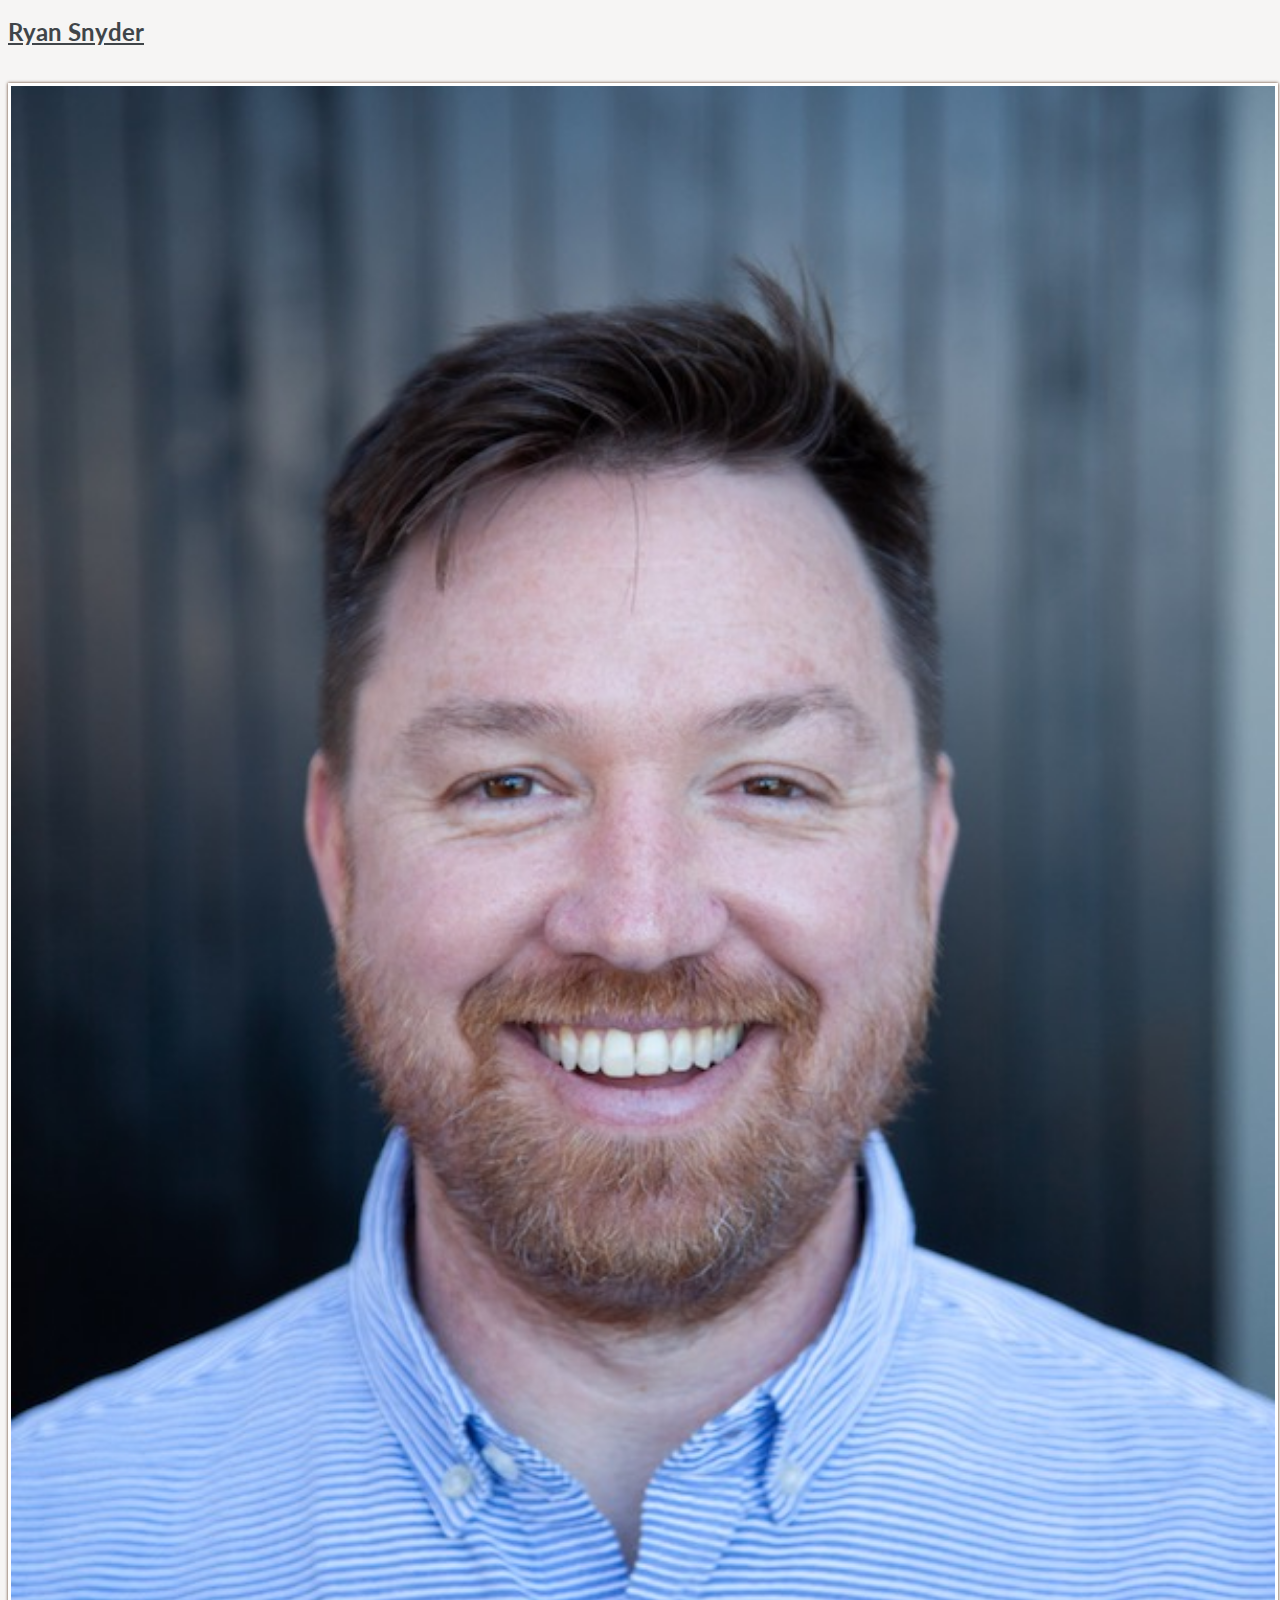
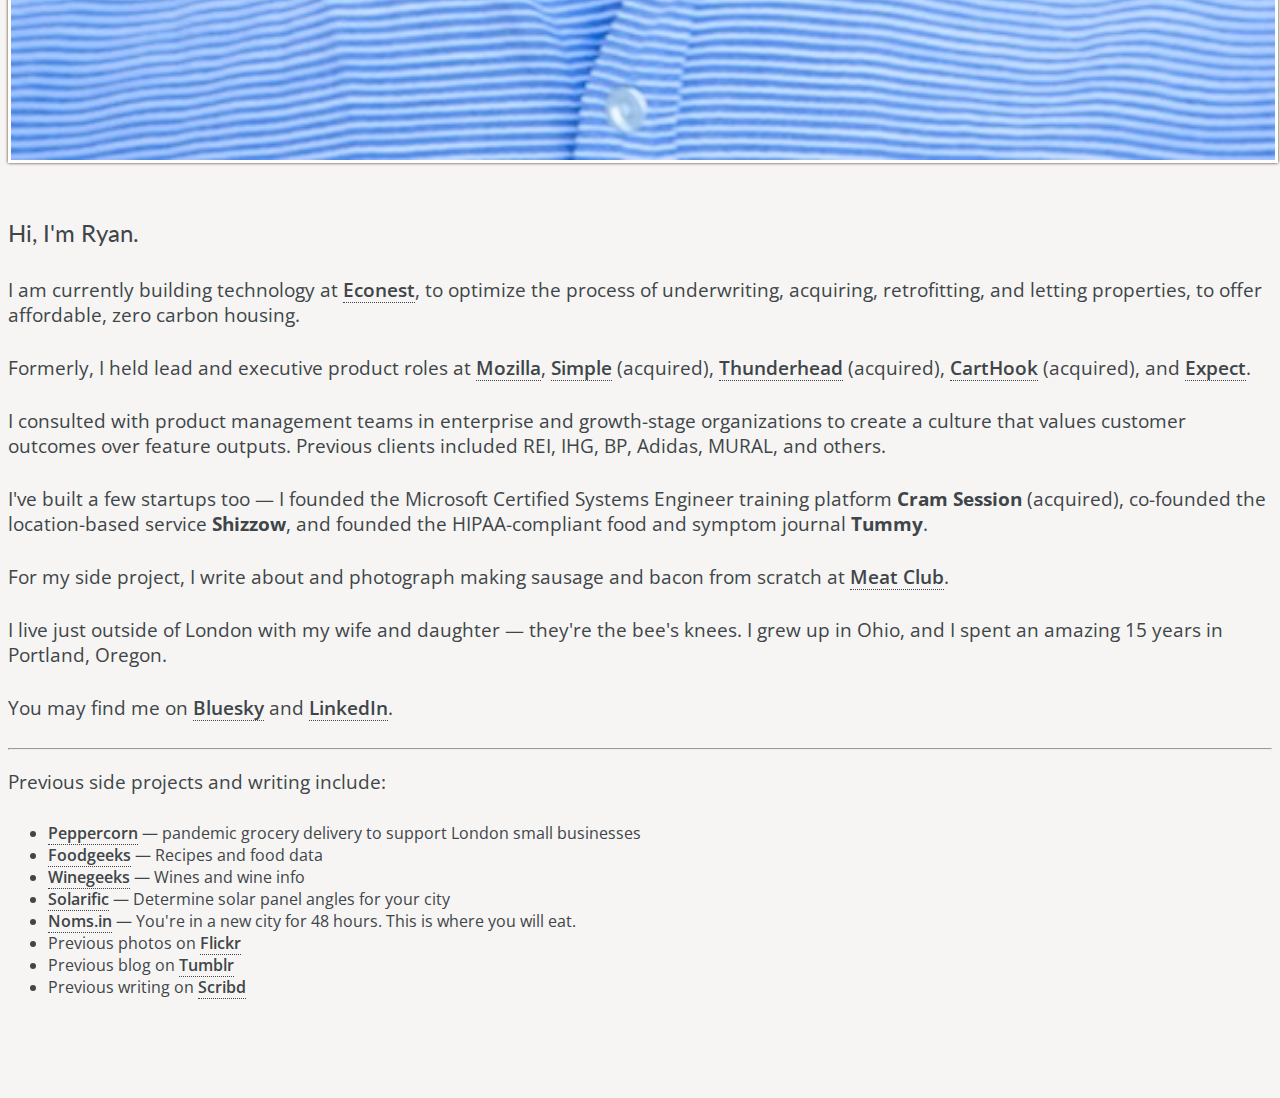
==== commit 37f1b9a5: "Update index.html" ====
--- a/index.html
+++ b/index.html
@@ -31,19 +31,13 @@
         </div>
         <div class="col-sm-7">
           <h2>Hi, I'm Ryan.</h2>
-          <p>I am currently focused on building technology at <a href="https://www.econest.co.uk">Econest</a>, to source, purchase, and retrofit energy inefficient properties, then let as eco-friendly properties.</p> 
+          <p>I am currently building technology at <a href="https://www.econest.co.uk">Econest</a>, to optimize the process of underwriting, acquiring, retrofitting, and letting properties, to offer affordable, zero carbon housing.</p> 
           <p>Formerly, I held lead and executive product roles at <a target="new" href="https://www.mozilla.org">Mozilla</a>, <a target="new" href="https://www.simple.com">Simple</a> (acquired), <a target="new" href="https://www.thunderhead.com">Thunderhead</a> (acquired), <a target="new" href="https://www.carthook.com">CartHook</a> (acquired), and <a target="new" href="https://www.expectai.com">Expect</a>.</p>
           <p>I consulted with product management teams in enterprise and growth-stage organizations to create a culture that values customer outcomes over feature outputs. Previous clients included REI, IHG, BP, Adidas, MURAL, and others.</p>
           <p>I've built a few startups too &mdash; I founded the Microsoft Certified Systems Engineer training platform <strong>Cram Session</strong> (acquired), co-founded the location-based service <strong>Shizzow</strong>, and founded the HIPAA-compliant food and symptom journal <strong>Tummy</strong>.</p>
           <p>For my side project, I write about and photograph making sausage and bacon from scratch at <a target="new" href="http://meatclub.in">Meat Club</a>.</p>
           <p>I live just outside of London with my wife and daughter &mdash; they're the bee's knees. I grew up in Ohio, and I spent an amazing 15 years in Portland, Oregon.</p>          
-          <p>You may find me on <a target="new" href="https://bsky.app/profile/ryansnyder.bsky.social" rel="me" title="Ryan Snyder on Bluesky">Bluesky</a>, <a target="new" href="https://mastodon.social/@ryansnyder" rel="me" title="Ryan Snyder on Mastadon">Mastadon</a>, <a target="new" href="http://instagram.com/ryansnyder" rel="me" title="Ryan Snyder on Instagram">Instagram</a>, and <a target="new" href="http://www.linkedin.com/in/ryansnyder" rel="me" title="Ryan Snyder on LinkedIn">LinkedIn</a>.</p>
-          <hr>
-          <p>Previous social media accounts include:<br />
-          <ul>
-            <li><a target="new" href="https://www.facebook.com/ryan.p.snyder" rel="me" title="Ryan Snyder on Facebook">Facebook</a></li>
-            <li><a target="new" href="http://www.twitter.com/ryansnyder" rel="me" title="Ryan Snyder on Twitter">Twitter</a></li>            
-          </ul>
+          <p>You may find me on <a target="new" href="https://bsky.app/profile/ryansnyder.bsky.social" rel="me" title="Ryan Snyder on Bluesky">Bluesky</a> and <a target="new" href="http://www.linkedin.com/in/ryansnyder" rel="me" title="Ryan Snyder on LinkedIn">LinkedIn</a>.</p>
           <hr>
           <p>Previous side projects and writing include:<br />
           <ul>
